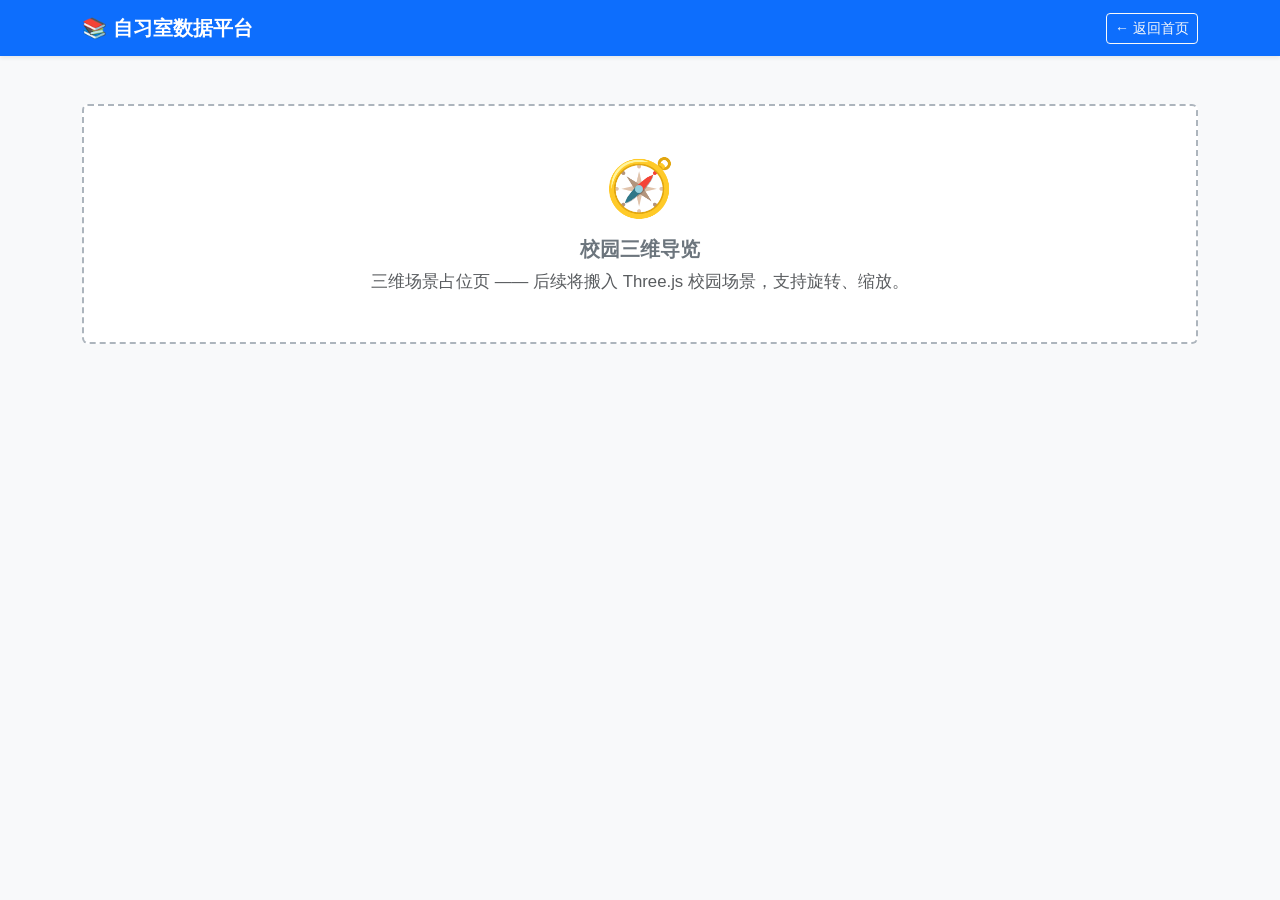
==== three-d/scene.html @ 7c0b44f1 "feat: 搭建自主实践整合骨架-统一导航与首页模块卡片及占位区块" ====
<!DOCTYPE html>
<html lang="zh-CN">
<head>
  <meta charset="UTF-8">
  <meta name="viewport" content="width=device-width, initial-scale=1.0">
  <title>校园三维导览 - 占位</title>
  <link href="../libs/bootstrap.min.css" rel="stylesheet">
  <link href="../css/style.css" rel="stylesheet">
</head>
<body>
  <nav class="navbar navbar-dark bg-primary shadow-sm">
    <div class="container">
      <a class="navbar-brand fw-bold" href="../index.html">📚 自习室数据平台</a>
      <a class="btn btn-outline-light btn-sm" href="../index.html">← 返回首页</a>
    </div>
  </nav>
  <div class="container py-5">
    <div class="placeholder-box p-5 rounded">
      <div class="text-center">
        <div class="display-4 mb-3">🧭</div>
        <h2 class="h5 fw-bold">校园三维导览</h2>
        <p class="text-muted mb-0">三维场景占位页 —— 后续将搬入 Three.js 校园场景，支持旋转、缩放。</p>
      </div>
    </div>
  </div>
  <script src="../libs/bootstrap.bundle.min.js"></script>
</body>
</html>
---- css/style.css ----
/* style.css - 自主实践自定义样式，在 Bootstrap 之后引入 */

html {
  scroll-behavior: smooth;
}

body {
  font-family: -apple-system, BlinkMacSystemFont, "Segoe UI", Roboto,
               "Helvetica Neue", Arial, "PingFang SC", "Microsoft YaHei", sans-serif;
  color: #212529;
  background-color: #f8f9fa;
}

section {
  scroll-margin-top: 70px;
}

.module-card {
  transition: transform 0.2s ease, box-shadow 0.2s ease;
}
.module-card:hover {
  transform: translateY(-4px);
  box-shadow: 0 0.5rem 1rem rgba(0, 0, 0, 0.12) !important;
}

.placeholder-box {
  display: flex;
  align-items: center;
  justify-content: center;
  text-align: center;
  border: 2px dashed #adb5bd;
  background-color: #ffffff;
  color: #6c757d;
  font-size: 1.05rem;
}

#mainNav .nav-link.active {
  font-weight: 700;
  background-color: rgba(255, 255, 255, 0.15);
  border-radius: 0.375rem;
}

/* 统计卡片 */
.card-stat {
  border: none;
  border-radius: 10px;
  box-shadow: 0 2px 8px rgba(0, 0, 0, 0.06);
  transition: transform 0.2s ease, box-shadow 0.2s ease;
}
.card-stat:hover {
  transform: translateY(-3px);
  box-shadow: 0 4px 12px rgba(0, 0, 0, 0.1);
}

.chart-box {
  background: #fff;
  border-radius: 10px;
  padding: 15px;
  box-shadow: 0 2px 8px rgba(0, 0, 0, 0.06);
}

footer {
  font-size: 0.9rem;
}
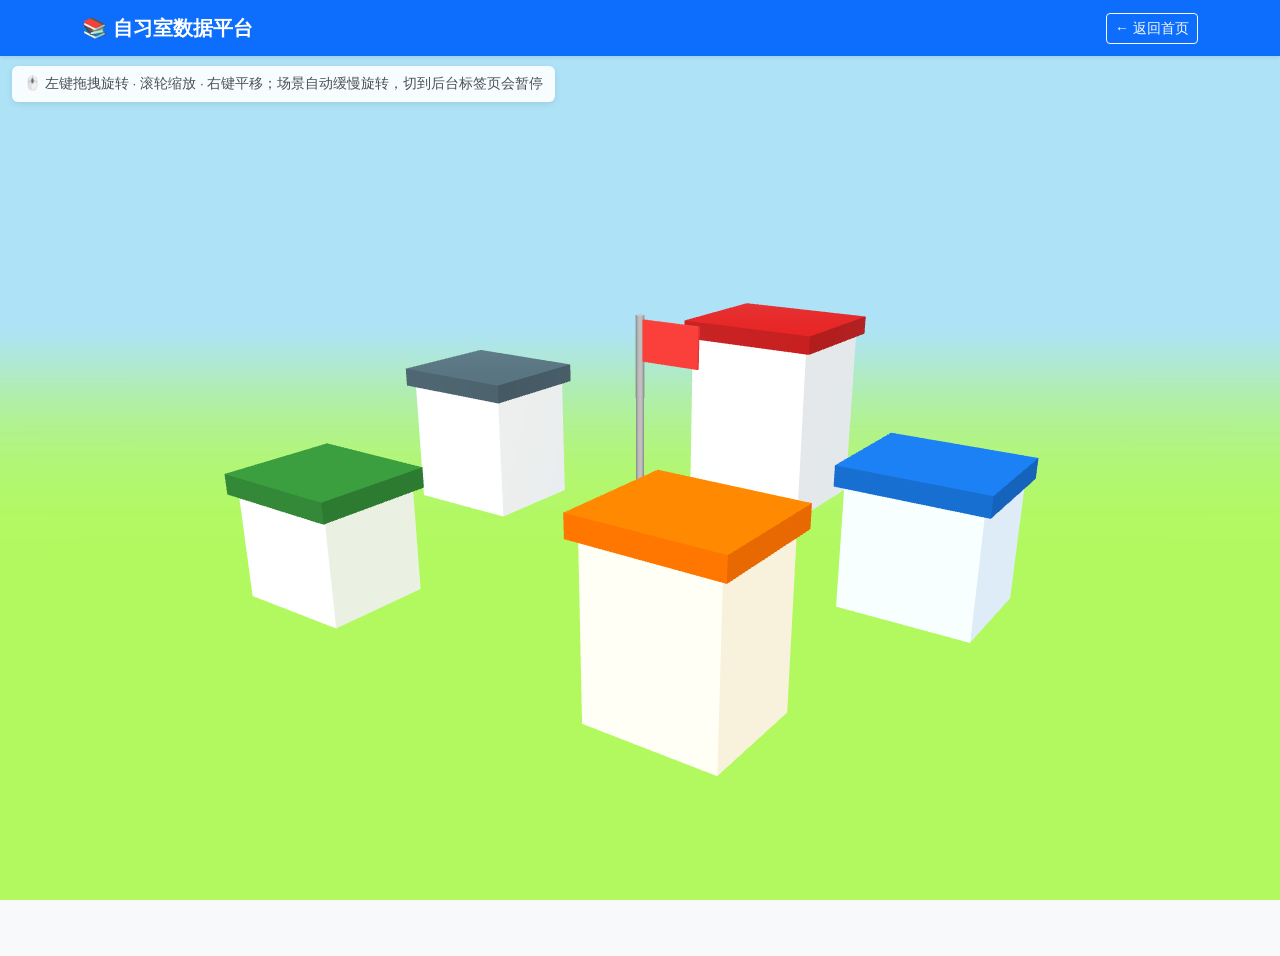
==== commit 8bb5d602: "feat: 搬入Three.js校园三维导览场景并补充README运行说明与资源来源" ====
--- a/three-d/scene.html
+++ b/three-d/scene.html
@@ -3,26 +3,31 @@
 <head>
   <meta charset="UTF-8">
   <meta name="viewport" content="width=device-width, initial-scale=1.0">
-  <title>校园三维导览 - 占位</title>
+  <title>校园三维导览 - 自主实践</title>
   <link href="../libs/bootstrap.min.css" rel="stylesheet">
   <link href="../css/style.css" rel="stylesheet">
+  <style>
+    html, body { height: 100%; margin: 0; overflow: hidden; }
+    #tip {
+      position: absolute; top: 66px; left: 12px; z-index: 10;
+      background: rgba(255,255,255,0.9); padding: 8px 12px; border-radius: 6px;
+      font-size: 0.85rem; color: #495057; box-shadow: 0 2px 6px rgba(0,0,0,0.1);
+    }
+  </style>
 </head>
 <body>
-  <nav class="navbar navbar-dark bg-primary shadow-sm">
+  <nav class="navbar navbar-dark bg-primary shadow-sm" style="height:56px;">
     <div class="container">
       <a class="navbar-brand fw-bold" href="../index.html">📚 自习室数据平台</a>
       <a class="btn btn-outline-light btn-sm" href="../index.html">← 返回首页</a>
     </div>
   </nav>
-  <div class="container py-5">
-    <div class="placeholder-box p-5 rounded">
-      <div class="text-center">
-        <div class="display-4 mb-3">🧭</div>
-        <h2 class="h5 fw-bold">校园三维导览</h2>
-        <p class="text-muted mb-0">三维场景占位页 —— 后续将搬入 Three.js 校园场景，支持旋转、缩放。</p>
-      </div>
-    </div>
-  </div>
-  <script src="../libs/bootstrap.bundle.min.js"></script>
+
+  <div id="tip">🖱️ 左键拖拽旋转 · 滚轮缩放 · 右键平移；场景自动缓慢旋转，切到后台标签页会暂停</div>
+
+  <!-- 库在前，自己的场景代码在后 -->
+  <script src="../libs/three.min.js"></script>
+  <script src="../libs/OrbitControls.js"></script>
+  <script src="scene.js"></script>
 </body>
 </html>
